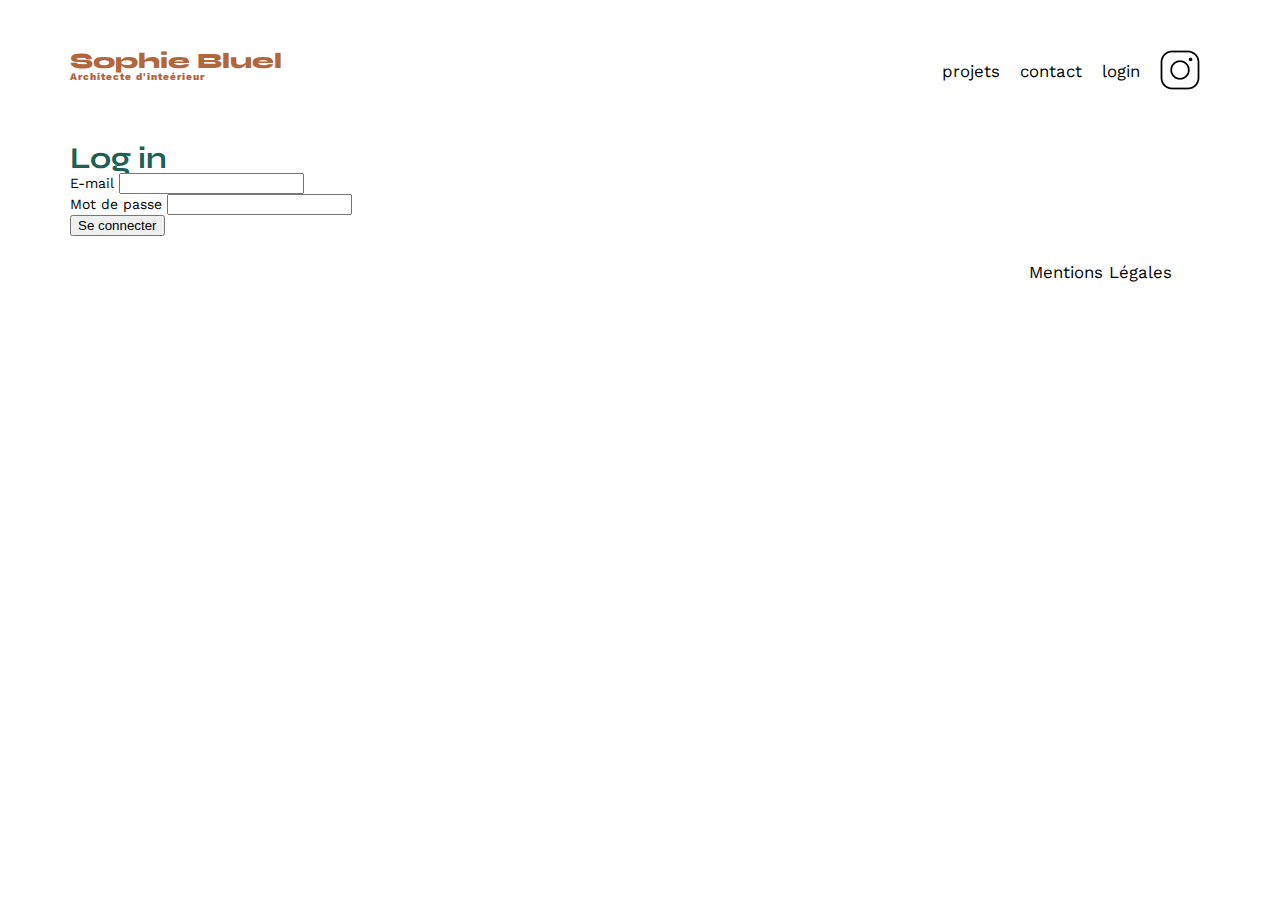
==== Portfolio-architecte-sophie-bluel-master/FrontEnd/loginPage.html @ 6824dac6 "first commit. Envoi des fichiers suite à la création du dépot github" ====
<!DOCTYPE html>
<html lang="fr">
<head>
	<meta charset="UTF-8">
	<title>Sophie Bluel - Architecte d'intérieur</title>
	<meta name="viewport" content="width=device-width, initial-scale=1.0">
	<link rel="preconnect" href="https://fonts.googleapis.com">
	<link rel="preconnect" href="https://fonts.gstatic.com" crossorigin>
	<link href="https://fonts.googleapis.com/css2?family=Syne:wght@700;800&family=Work+Sans&display=swap" rel="stylesheet">
	<meta name="description" content="">
	<link rel="stylesheet" href="./assets/style.css">
</head>
<body>
<header>
	<h1>Sophie Bluel <span>Architecte d'inteérieur</span></h1>
	<nav>
		<ul>
			<li>projets</li>
			<li>contact</li>
			<li>login</li>
			<li><img src="./assets/icons/instagram.png" alt="Instagram"></li>
		</ul>
	</nav>
</header>
<main class="test">

	<div class="contenerForm">
		<h2 class="titleForm">Log in</h2>

		<form class="formConnexion" action="" method="get">
			<div class="divEmail">
				<label for="email">E-mail</label>
				<input type="email" name="email" id="emailInput" required>
			</div>
			<div class="divPassword">
				<label for="password">Mot de passe</label>
				<input type="password" name="password" id="passwordInput">
			</div>
			<div class="contenerErrorMessage"><p class="errorMessageText"></p></div>
			<div class="divButtonConnect">
				<button type="submit" class="buttonSubmitForm">Se connecter</button>
			</div>
			
			
		</form>
	</div>
</main>

<footer>
	<nav>
		<ul>
			<li>Mentions Légales</li>
		</ul>
	</nav>
</footer>

<script src="javascript/login.js"></script>
</body>
</html>
---- Portfolio-architecte-sophie-bluel-master/FrontEnd/assets/style.css ----
/* http://meyerweb.com/eric/tools/css/reset/
   v2.0 | 20110126
   License: none (public domain)
*/

html, body, div, span, applet, object, iframe,
h1, h2, h3, h4, h5, h6, p, blockquote, pre,
a, abbr, acronym, address, big, cite, code,
del, dfn, em, img, ins, kbd, q, s, samp,
small, strike, strong, sub, sup, tt, var,
b, u, i, center,
dl, dt, dd, ol, ul, li,
fieldset, form, label, legend,
table, caption, tbody, tfoot, thead, tr, th, td,
article, aside, canvas, details, embed,
figure, figcaption, footer, header, hgroup,
menu, nav, output, ruby, section, summary,
time, mark, audio, video {
	margin: 0;
	padding: 0;
	border: 0;
	font-size: 100%;
	font: inherit;
	vertical-align: baseline;
}
/* HTML5 display-role reset for older browsers */
article, aside, details, figcaption, figure,
footer, header, hgroup, menu, nav, section {
	display: block;
}
body {
	line-height: 1;
}
ol, ul {
	list-style: none;
}
blockquote, q {
	quotes: none;
}
blockquote:before, blockquote:after,
q:before, q:after {
	content: '';
	content: none;
}
table {
	border-collapse: collapse;
	border-spacing: 0;
}
/** end reset css**/
body {
	max-width: 1140px;
	margin:auto;
	font-family: 'Work Sans' ;
	font-size: 14px;
}
header {
	display: flex;
	justify-content: space-between;
	margin: 50px 0
}
section {
	margin: 50px 0
}

h1{
	display: flex;
	flex-direction: column;
	font-family: 'Syne';
	font-size: 22px;
	font-weight: 800;
	color: #B1663C
}

h1 > span {
	font-family: 'Work Sans';
	font-size:10px;
	letter-spacing: 0.1em;
;
}

h2{
	font-family: 'Syne';
	font-weight: 700;
	font-size: 30px;
	color: #1D6154
}
nav ul {
	display: flex;
	align-items: center;
	list-style-type: none;

}
nav li {
	padding: 0 10px;
	font-size: 1.2em;
}

li:hover {
	color: #B1663C;
}
#introduction {
	display: flex;
	align-items: center;
}
#introduction figure {
	flex: 1
}
#introduction img {
	display: block;
	margin: auto;
	width: 80%;
}

#introduction article {
	flex: 1
}
#introduction h2 {
	margin-bottom: 1em;
}

#introduction p {
	margin-bottom: 0.5em;
}
#portfolio h2 {
	text-align: center;
}
.gallery {
	width: 100%;
	display: grid;
	grid-template-columns: 1fr 1fr 1fr;
	grid-column-gap: 20px;
	grid-row-gap: 20px;
}

.gallery img {
	width: 100%;

}
#contact {
	width: 50%;
margin: auto;
}
#contact > * {
	text-align: center;

}
#contact h2{
	margin-bottom: 20px;
}
#contact form {
	text-align: left;
	margin-top:30px;
	display: flex;
	flex-direction: column;
}

#contact input {
	height: 50px;
	font-size: 1.2em;
	border: none;
	box-shadow: 0px 4px 14px rgba(0, 0, 0, 0.09);
}
#contact label {
	margin: 2em 0 1em 0;
}
#contact textarea {
	border: none;
	box-shadow: 0px 4px 14px rgba(0, 0, 0, 0.09);
}

input[type="submit"]{
	font-family: 'Syne';
	font-weight: 700;
	color: white;
	background-color: #1D6154;
	margin : 2em auto ;
	width: 180px;
	text-align: center;
	border-radius: 60px ;
}

footer nav ul {
	display: flex;
	justify-content: flex-end;
	margin: 2em
}


.sectionFilter {
	width: 100%;
	margin: 0 0 50px 0;
	display: flex;
	justify-content: center;
}
.filter {
	min-height: 37px;
	min-width: 100px;
	margin: 0 10px;
	border: 1px solid #1D6154;
	border-radius: 60px;
	display: flex;
	justify-content: center;
	align-items: center;	
	
}
.filter:hover {
	cursor: pointer;
}
.filterSelected {
	background-color: #1D6154;
}
.filter p {
	margin: 0;
	padding: 0 10px;
	font-weight: 700;
	font-size: 16px;
	color: #1D6154;
}
.filterSelected p {
	color: white;
}
.contenerTitleProjectAndButtonModifProject {
	margin-bottom: 50px;
	display: flex;
	justify-content: center;
	align-items: center;
}

.contenerButtonModifierProject {
	margin-left: 30px;
	display: flex;
	justify-content: center;
	align-items: center;
}

.buttonModifierProject {
	padding: 0;
	margin: 0;
	background: none;
	border: none;
	font-size: 14px;
	font-weight: 400;
	
}




#modalProject {
	position: fixed;
	z-index: 2;
	left: 0;
	top: 0;
	width: 100%;
	height: 100%;
	background: rgba(0, 0, 0, 0.8);
	display: flex;
	justify-content: center;
	align-items: center;
}
.contenerPrincipalModal {
	display: flex;
	flex-direction: column;
	align-items: center;
}

.contenerCloseModal {
	width: 90%;
	display: flex;
	justify-content: flex-end;
}

.closeModal {
	width: 24px;
	height: 24px;
	margin: 20px 0;
	background: url("../assets/icons/closeModal.png") no-repeat center;
	background-size: 50% 50%;
}

.contenerModalProject {
	width: 630px;
	height: 670px;
	background-color: white;
	display: flex;
	flex-direction: column;
	align-items: center;
	overflow: auto;
}

.contenerAllFigureModalProject {
	width: 90%;
	display: flex;
	flex-wrap: wrap;
	justify-content: flex-start;
}
.contenerIndivFigureInModal {
	position: relative;
	width: 17%;
	margin : 10px 10px 5px 0;
}
.figureInModalProject {
	width: 100%;
	height: 75px;
	display: flex;
	flex-direction: column;
	
}

.figureInModalProject img {
	width: 100%;
	height: 70%;
}

#modalProject[aria-hidden="true"] {
	display: none;
	visibility: hidden;
	opacity: 0;
}

.buttonDeleteProject {
	position: absolute;
	top: 5px;
	right: 5px;
	width: 17px;
	height: 17px;
	z-index: 3;
	background: url("../assets/icons/deleteWork.png") no-repeat center;
	background-color: black;
	background-size: 50% 50%;
}

a {
	width: 100%;
	height: 100%;
}

.contenerSecondPageAddProject {
	width: 95%;
	display: flex;
	flex-direction: column;
	align-items: center;
}

.contenerHeaderModalFormProject {
	width: 95%;
	display: flex;
	justify-content: space-between;
}
.logoReturn {
	width: 20px;
	height: 20px;
	margin : 20px 0;
	background: url("../assets/icons/Arrow_Back.png") no-repeat center;
	background-size: 50% 50%;
}

.closerModal {
	width: 20px;
	height: 20px;
	margin-right : 20px;
	background-color: black;
}

.contenerInput {
	width: 250px;
	height: 200px;
	background-color: #E8F1F6;
	display: flex;
	flex-direction: column;
	align-items: center;
	justify-content: center;
}

.borderImageForInputFile {
	width: 58px;
	height: 46px;
	margin: 0 0 20px 0;
	background: url("../assets/icons/testImage.png") no-repeat center;
	background-size: 100% 100%;
}

.contenerInputFileAndLabel {
	display: block;
}

.labelImage {
	display: flex;
	justify-content: center;
	align-items: center;
	width: 173px;
	height: 36px;
	background: #CBD6DC;
	border-radius: 50px;
}

#inputImage {
	opacity: 0;
	width: 1px;
	height: 1px;
}

.contenerInputTitle, .contenerInputCategory {
	width: 250px;
	display: flex;
	flex-direction: column;
	align-items: flex-start;
}
#categoryProject, #inputTitle {
	width: 250px;
	padding: 0;
	margin: 0;
	border: 1px solid black;
}

.optionCategoryProject {
	width: 100%;
}



.hidden {
	display: none;
}
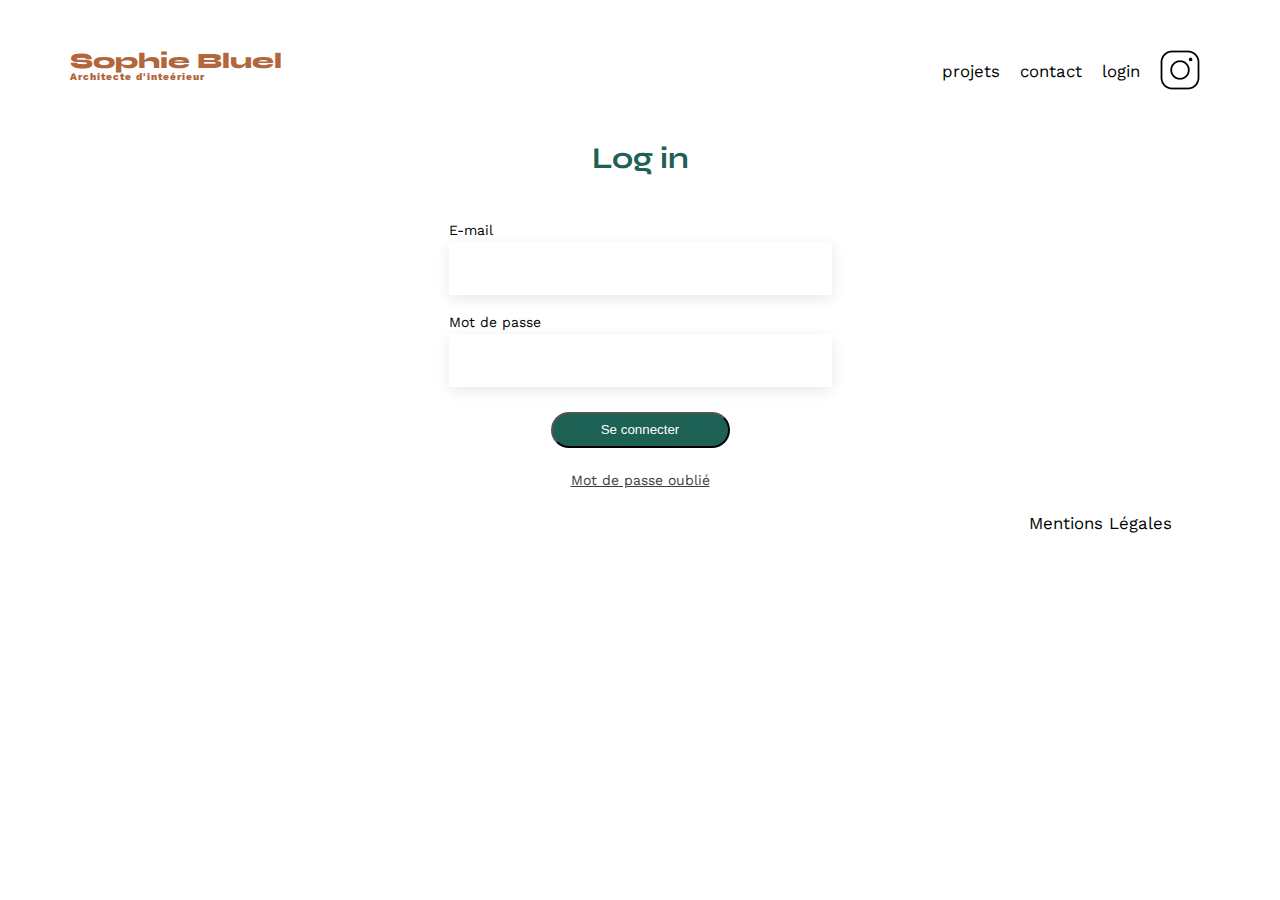
==== commit acc0e840: "mise en form css Form login" ====
--- a/Portfolio-architecte-sophie-bluel-master/FrontEnd/loginPage.html
+++ b/Portfolio-architecte-sophie-bluel-master/FrontEnd/loginPage.html
@@ -8,7 +8,7 @@
 	<link rel="preconnect" href="https://fonts.gstatic.com" crossorigin>
 	<link href="https://fonts.googleapis.com/css2?family=Syne:wght@700;800&family=Work+Sans&display=swap" rel="stylesheet">
 	<meta name="description" content="">
-	<link rel="stylesheet" href="./assets/style.css">
+	<link rel="stylesheet" href="./assets/loginPage.css">
 </head>
 <body>
 <header>
@@ -40,9 +40,11 @@
 			<div class="divButtonConnect">
 				<button type="submit" class="buttonSubmitForm">Se connecter</button>
 			</div>
-			
-			
 		</form>
+
+		<div class="MdpOublie">
+			<a href="#">Mot de passe oublié</a>
+		</div>
 	</div>
 </main>
 
--- a/Portfolio-architecte-sophie-bluel-master/FrontEnd/assets/loginPage.css
+++ b/Portfolio-architecte-sophie-bluel-master/FrontEnd/assets/loginPage.css
@@ -0,0 +1,186 @@
+/* http://meyerweb.com/eric/tools/css/reset/
+   v2.0 | 20110126
+   License: none (public domain)
+*/
+
+html, body, div, span, applet, object, iframe,
+h1, h2, h3, h4, h5, h6, p, blockquote, pre,
+a, abbr, acronym, address, big, cite, code,
+del, dfn, em, img, ins, kbd, q, s, samp,
+small, strike, strong, sub, sup, tt, var,
+b, u, i, center,
+dl, dt, dd, ol, ul, li,
+fieldset, form, label, legend,
+table, caption, tbody, tfoot, thead, tr, th, td,
+article, aside, canvas, details, embed,
+figure, figcaption, footer, header, hgroup,
+menu, nav, output, ruby, section, summary,
+time, mark, audio, video {
+	margin: 0;
+	padding: 0;
+	border: 0;
+	font-size: 100%;
+	font: inherit;
+	vertical-align: baseline;
+}
+/* HTML5 display-role reset for older browsers */
+article, aside, details, figcaption, figure,
+footer, header, hgroup, menu, nav, section {
+	display: block;
+}
+body {
+	line-height: 1;
+}
+ol, ul {
+	list-style: none;
+}
+blockquote, q {
+	quotes: none;
+}
+blockquote:before, blockquote:after,
+q:before, q:after {
+	content: '';
+	content: none;
+}
+table {
+	border-collapse: collapse;
+	border-spacing: 0;
+}
+/** end reset css**/
+body {
+	max-width: 1140px;
+	margin:auto;
+	font-family: 'Work Sans' ;
+	font-size: 14px;
+}
+header {
+	display: flex;
+	justify-content: space-between;
+	margin: 50px 0
+}
+section {
+	margin: 50px 0
+}
+
+h1{
+	display: flex;
+	flex-direction: column;
+	font-family: 'Syne';
+	font-size: 22px;
+	font-weight: 800;
+	color: #B1663C
+}
+
+h1 > span {
+	font-family: 'Work Sans';
+	font-size:10px;
+	letter-spacing: 0.1em;
+;
+}
+
+h2{
+	font-family: 'Syne';
+	font-weight: 700;
+	font-size: 30px;
+	color: #1D6154
+}
+nav ul {
+	display: flex;
+	align-items: center;
+	list-style-type: none;
+
+}
+nav li {
+	padding: 0 10px;
+	font-size: 1.2em;
+}
+
+li:hover {
+	color: #B1663C;
+}
+#introduction {
+	display: flex;
+	align-items: center;
+}
+#introduction figure {
+	flex: 1
+}
+#introduction img {
+	display: block;
+	margin: auto;
+	width: 80%;
+}
+
+#introduction article {
+	flex: 1
+}
+#introduction h2 {
+	margin-bottom: 1em;
+}
+
+#introduction p {
+	margin-bottom: 0.5em;
+}
+
+
+footer nav ul {
+	display: flex;
+	justify-content: flex-end;
+	margin: 2em
+}
+
+main, .contenerForm, .divButtonConnect {
+	display: flex;
+	flex-direction: column;
+	align-items: center;
+}
+
+.divEmail, .divPassword {
+	display: flex;
+	flex-direction: column;
+}
+.divEmail {
+	margin: 50px 0 20px 0;
+}
+
+.divPassword {
+	margin: 0 0 25px 0;
+}
+.divEmail label, .divPassword label {
+	margin: 0 0 5px 0;
+}
+.divPassword input, .divEmail input {
+	width: 379px;
+	height: 51px;
+	border: none;
+	background: #FFFFFF;
+	box-shadow: 0px 4px 14px rgba(0, 0, 0, 0.09);	
+}
+
+.divButtonConnect {
+	margin: 0 0 25px 0;
+}
+.buttonSubmitForm {
+	width: 179px;
+	height: 36px;
+	background-color: #1D6154;
+	color: white;
+	border-radius: 60px;
+}
+.MdpOublie a {
+	color: #3D3D3D;
+}
+
+
+
+
+
+
+
+
+
+.hidden {
+	display: none;
+}
+
+
